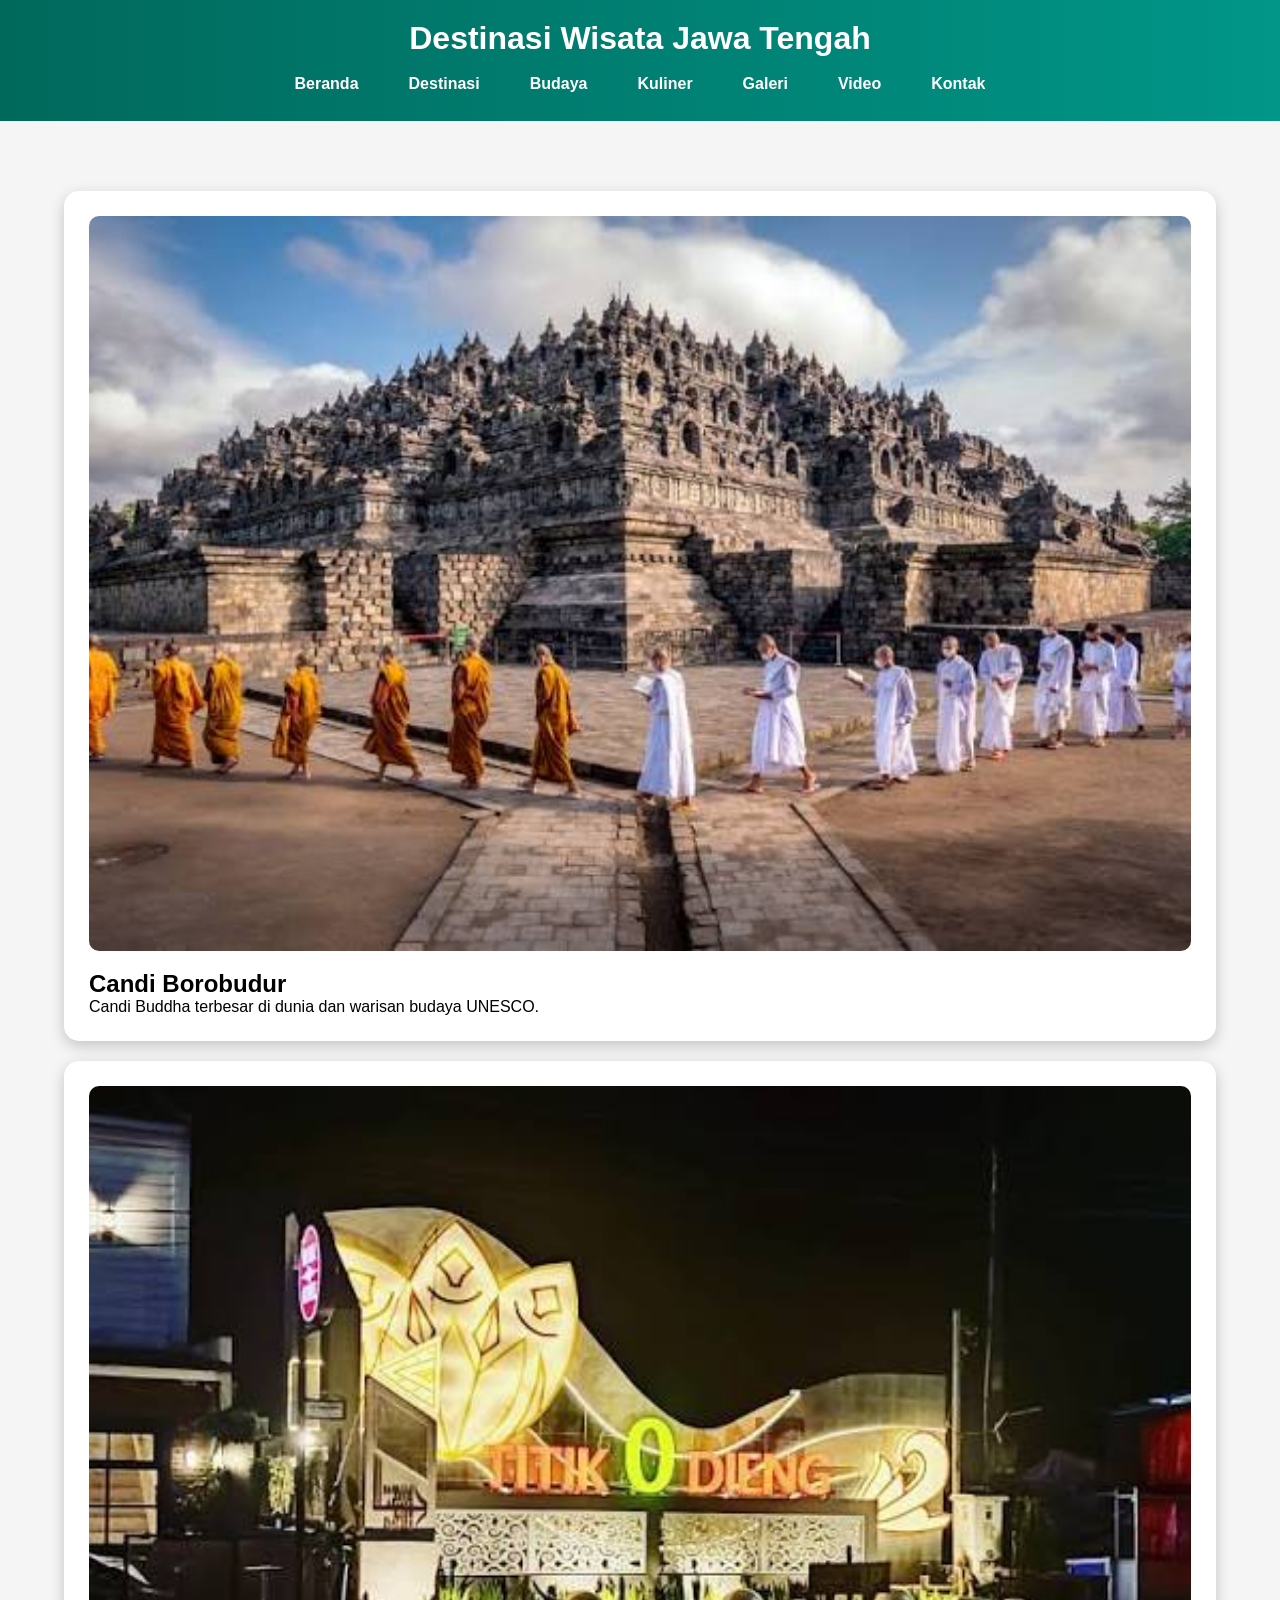
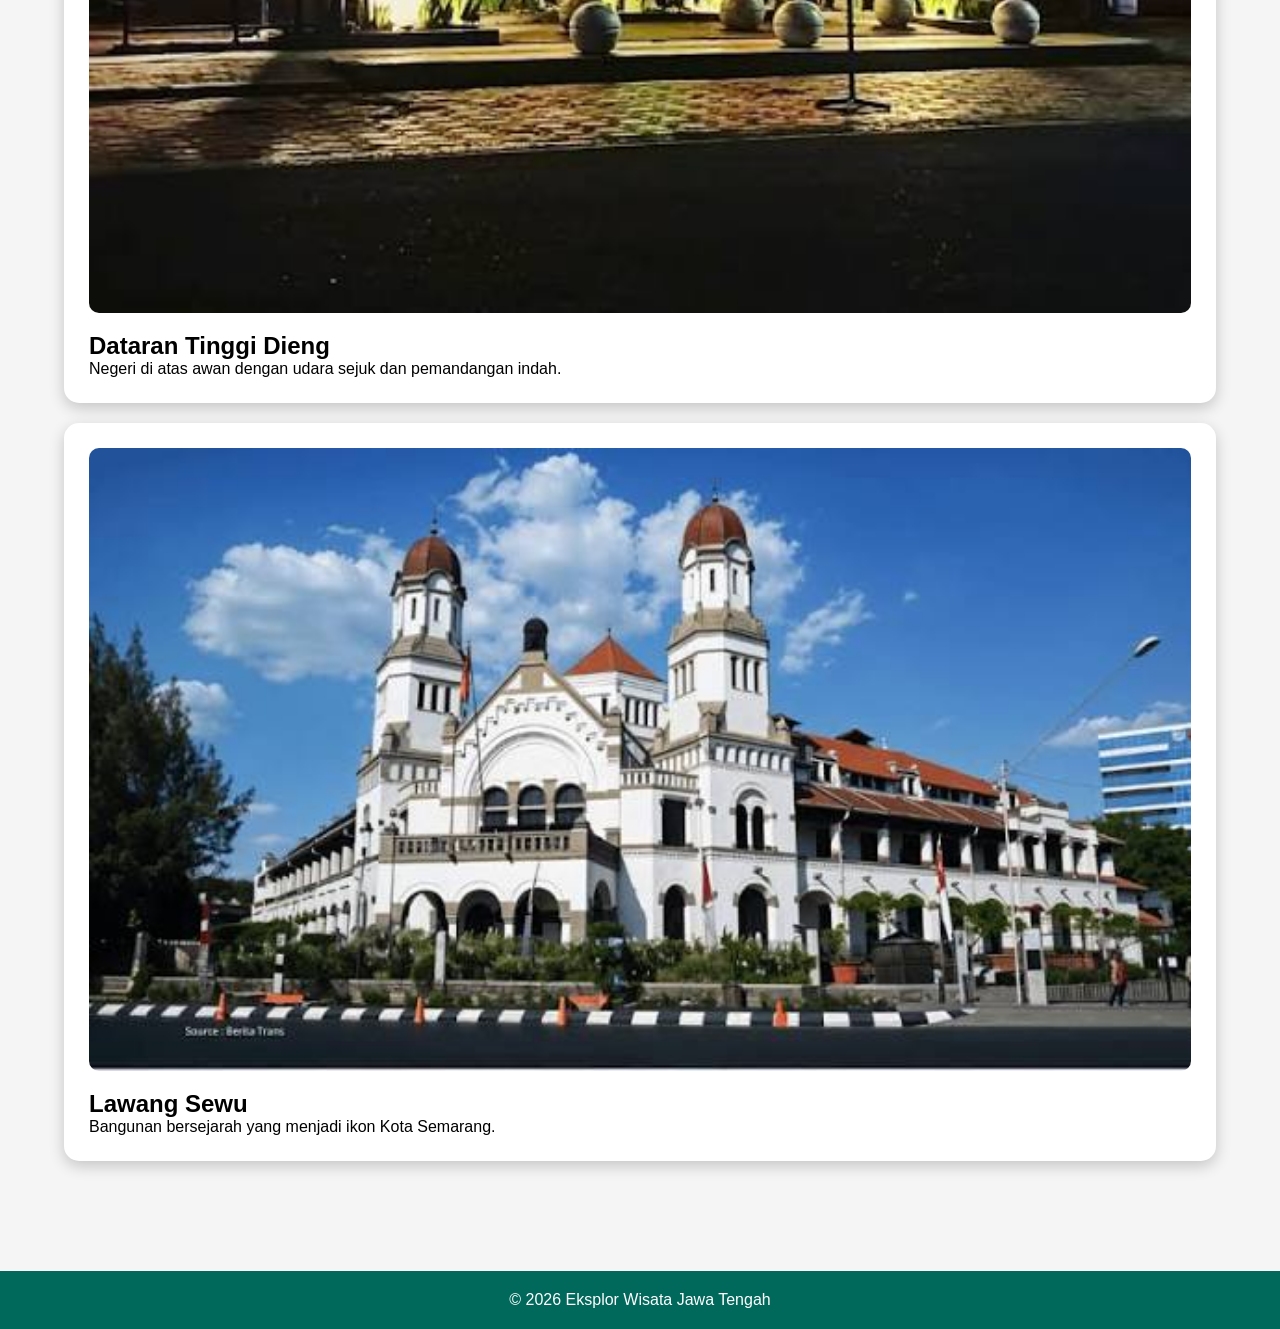
==== destinasi.html @ 93e92e9a "Add files via upload" ====
<!DOCTYPE html>
<html lang="id">
<head>
<meta charset="UTF-8">
<title>Destinasi Wisata</title>
<link rel="stylesheet" href="style.css">
</head>

<body>

<audio id="bgMusic" autoplay loop>
<source src="backsound.mp3" type="audio/mpeg">
</audio>

<header>
<h1>Destinasi Wisata Jawa Tengah</h1>

<nav>
<a href="index.html" class="menu">Beranda</a>
<a href="destinasi.html" class="menu">Destinasi</a>
<a href="budaya.html" class="menu">Budaya</a>
<a href="kuliner.html" class="menu">Kuliner</a>
<a href="galeri.html" class="menu">Galeri</a>
<a href="video.html" class="menu">Video</a>
<a href="kontak.html" class="menu">Kontak</a>
</nav>
</header>

<div class="container">

<div class="card">
<img src="borobudur.jpg">
<h2>Candi Borobudur</h2>
<p>Candi Buddha terbesar di dunia dan warisan budaya UNESCO.</p>
</div>

<div class="card">
<img src="dieng.jpg">
<h2>Dataran Tinggi Dieng</h2>
<p>Negeri di atas awan dengan udara sejuk dan pemandangan indah.</p>
</div>

<div class="card">
<img src="lawangsewu.jpg">
<h2>Lawang Sewu</h2>
<p>Bangunan bersejarah yang menjadi ikon Kota Semarang.</p>
</div>

</div>

<footer>
<p>© 2026 Eksplor Wisata Jawa Tengah</p>
</footer>

<script src="script.js"></script>

</body>
<button id="topBtn">⬆</button>
</html>
---- style.css ----
*{
margin:0;
padding:0;
box-sizing:border-box;
font-family:'Segoe UI',sans-serif;
}

body{
background:#f5f5f5;
}

header{
background:linear-gradient(90deg,#00695c,#009688);
padding:20px;
position:sticky;
top:0;
z-index:1000;
}

header h1{
text-align:center;
color:white;
margin-bottom:10px;
}

nav{
display:flex;
justify-content:center;
gap:20px;
flex-wrap:wrap;
}

nav a{
color:white;
text-decoration:none;
font-weight:bold;
padding:8px 15px;
border-radius:8px;
transition:0.3s;
}

nav a:hover{
background:white;
color:#00695c;
transform:scale(1.1);
}

.hero{
height:100vh;
background:
linear-gradient(rgba(0,0,0,.5),rgba(0,0,0,.5)),
url("borobudur.jpg");
background-size:cover;
background-position:center;

display:flex;
justify-content:center;
align-items:center;
text-align:center;
color:white;
}

.hero-content{
animation:fadeUp 2s;
}

.hero h2{
font-size:55px;
margin-bottom:20px;
}

.hero p{
font-size:22px;
margin-bottom:20px;
}

button{
padding:12px 25px;
background:#ff9800;
border:none;
border-radius:10px;
color:white;
font-size:18px;
cursor:pointer;
}

button:hover{
background:#f57c00;
}

.container{
width:90%;
margin:auto;
padding:50px 0;
}

.card{
background:white;
padding:25px;
margin:20px 0;
border-radius:15px;
box-shadow:0 5px 15px rgba(0,0,0,.2);
transition:.4s;
}

.card:hover{
transform:translateY(-10px);
}

.card img{
width:100%;
border-radius:10px;
margin-bottom:15px;
}

.gallery{
display:grid;
grid-template-columns:repeat(auto-fit,minmax(300px,1fr));
gap:20px;
}

.gallery img{
width:100%;
height:250px;
object-fit:cover;
border-radius:15px;
transition:.5s;
}

.gallery img:hover{
transform:scale(1.05);
}

video{
width:100%;
border-radius:15px;
}

footer{
background:#00695c;
color:white;
text-align:center;
padding:20px;
margin-top:40px;
}

@keyframes fadeUp{
from{
opacity:0;
transform:translateY(50px);
}
to{
opacity:1;
transform:translateY(0);
}
}

#loader{
position:fixed;
top:0;
left:0;
width:100%;
height:100%;
background:#00695c;
display:flex;
justify-content:center;
align-items:center;
color:white;
font-size:25px;
z-index:9999;
transition:1s;
}

#loader.hide{
opacity:0;
visibility:hidden;
}

#jam{
text-align:center;
padding:15px;
font-size:20px;
font-weight:bold;
background:white;
}

#topBtn{
position:fixed;
bottom:20px;
right:20px;
background:#ff9800;
color:white;
border:none;
padding:15px;
border-radius:50%;
cursor:pointer;
display:none;
}

.hero{
position:relative;
overflow:hidden;
}

#slider{
position:absolute;
width:100%;
height:100%;
object-fit:cover;
z-index:-1;
animation:zoom 8s infinite alternate;
}

@keyframes zoom{

from{
transform:scale(1);
}

to{
transform:scale(1.1);
}

}

form{
display:flex;
flex-direction:column;
gap:15px;
}

input,textarea{
padding:12px;
border:1px solid #ccc;
border-radius:8px;
}

textarea{
resize:none;
}

.active{
background:white;
color:#00695c !important;
}
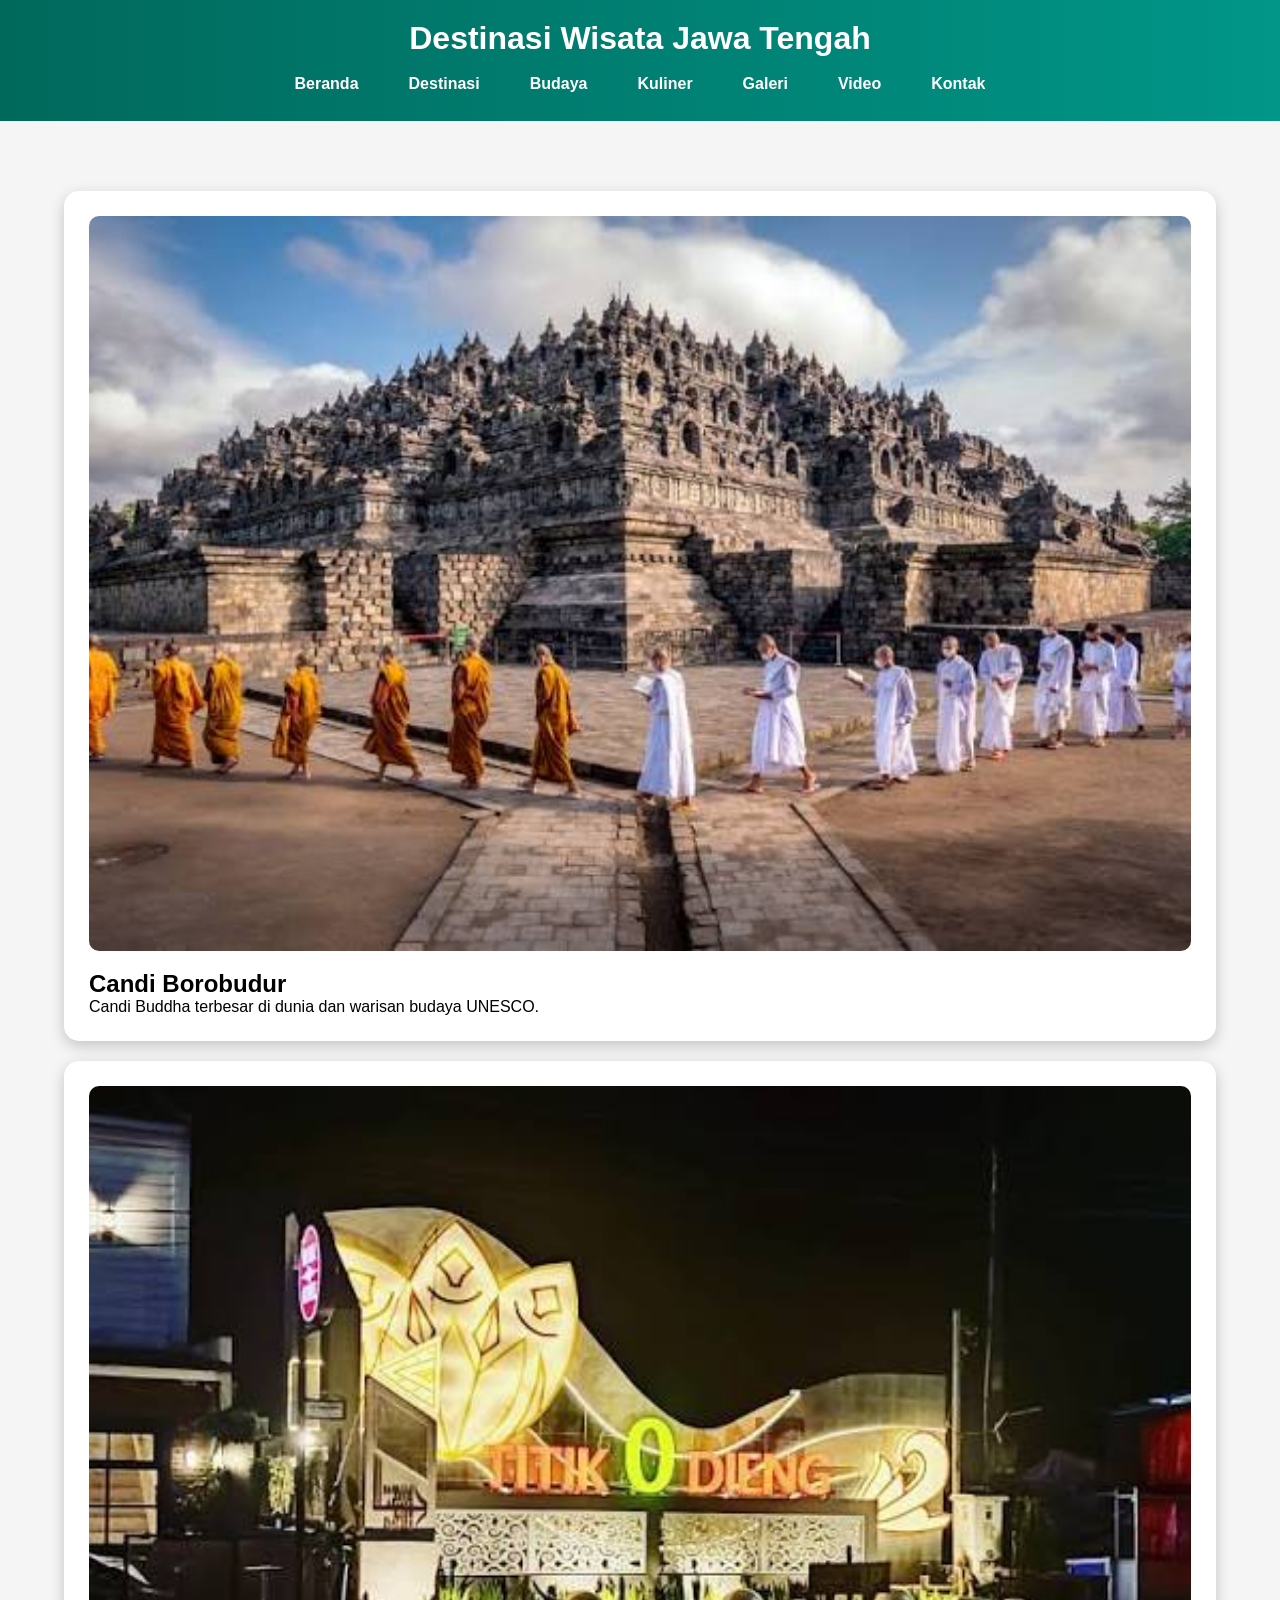
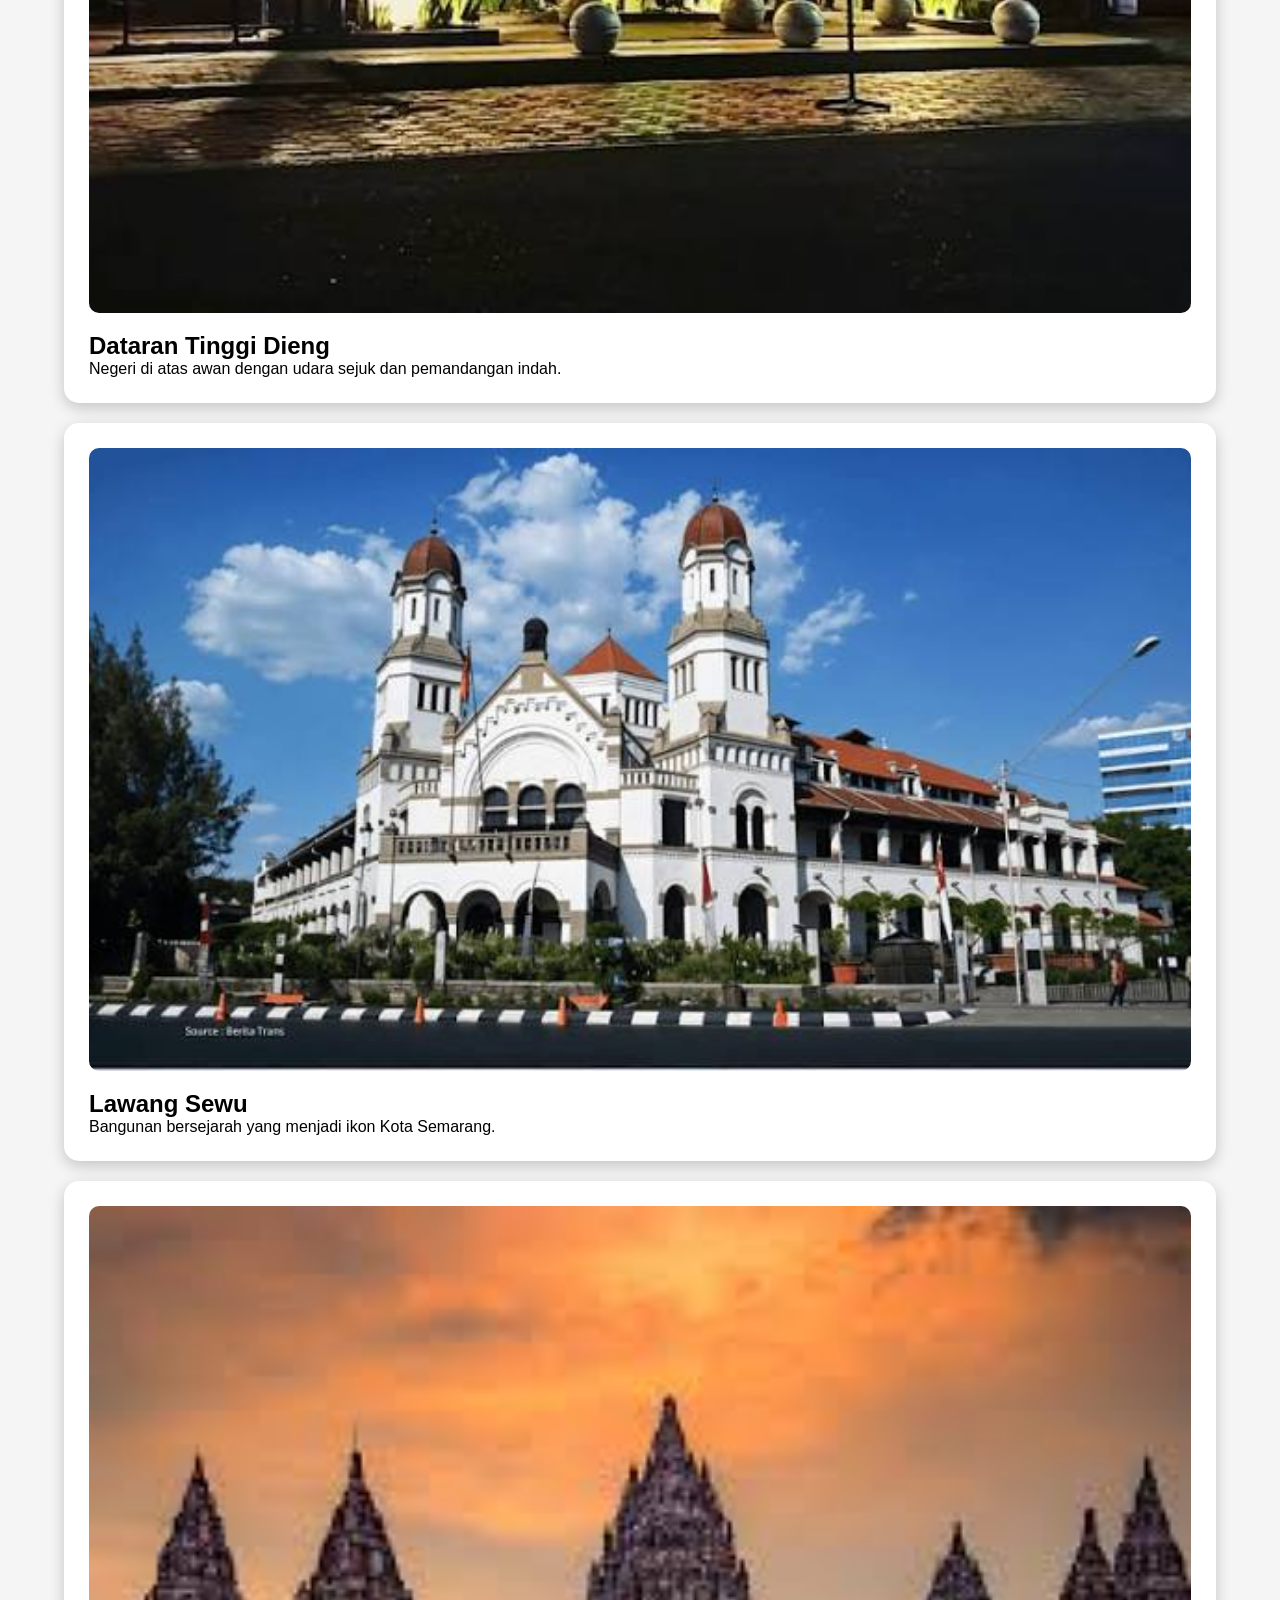
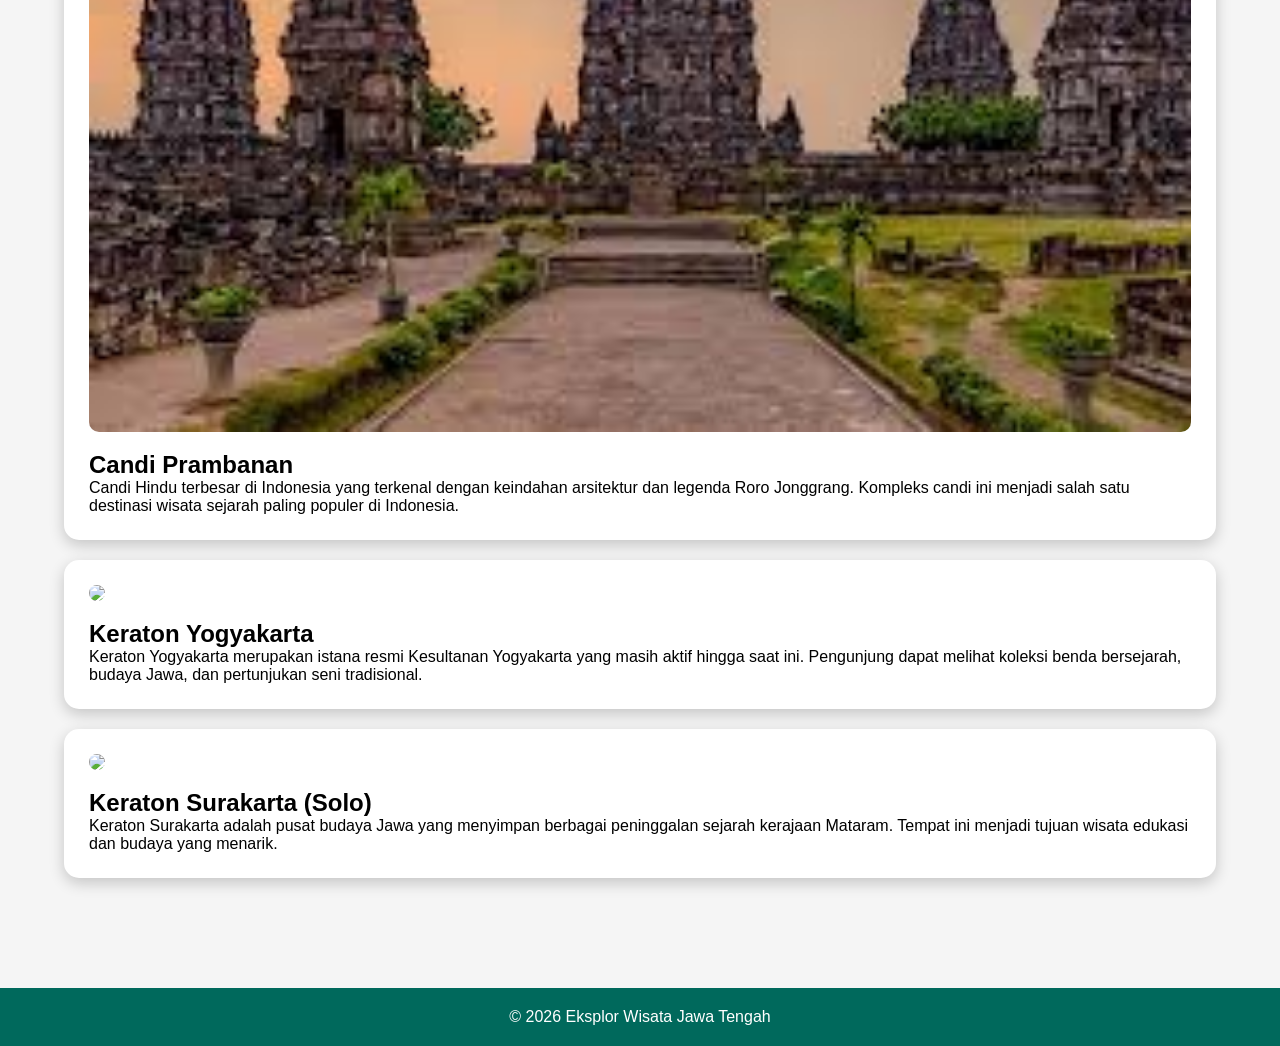
==== commit 9fd824f5: "Update destinasi.html" ====
--- a/destinasi.html
+++ b/destinasi.html
@@ -46,6 +46,30 @@
 <p>Bangunan bersejarah yang menjadi ikon Kota Semarang.</p>
 </div>
 
+<div class="card">
+<img src="prambanan.jpg">
+<h2>Candi Prambanan</h2>
+<p>
+Candi Hindu terbesar di Indonesia yang terkenal dengan keindahan arsitektur dan legenda Roro Jonggrang. Kompleks candi ini menjadi salah satu destinasi wisata sejarah paling populer di Indonesia.
+</p>
+</div>
+
+<div class="card">
+<img src="keratonjogja.jpg">
+<h2>Keraton Yogyakarta</h2>
+<p>
+Keraton Yogyakarta merupakan istana resmi Kesultanan Yogyakarta yang masih aktif hingga saat ini. Pengunjung dapat melihat koleksi benda bersejarah, budaya Jawa, dan pertunjukan seni tradisional.
+</p>
+</div>
+
+<div class="card">
+<img src="keratonsolo.jpg">
+<h2>Keraton Surakarta (Solo)</h2>
+<p>
+Keraton Surakarta adalah pusat budaya Jawa yang menyimpan berbagai peninggalan sejarah kerajaan Mataram. Tempat ini menjadi tujuan wisata edukasi dan budaya yang menarik.
+</p>
+</div>
+  
 </div>
 
 <footer>
@@ -56,4 +80,4 @@
 
 </body>
 <button id="topBtn">⬆</button>
-</html>+</html>
